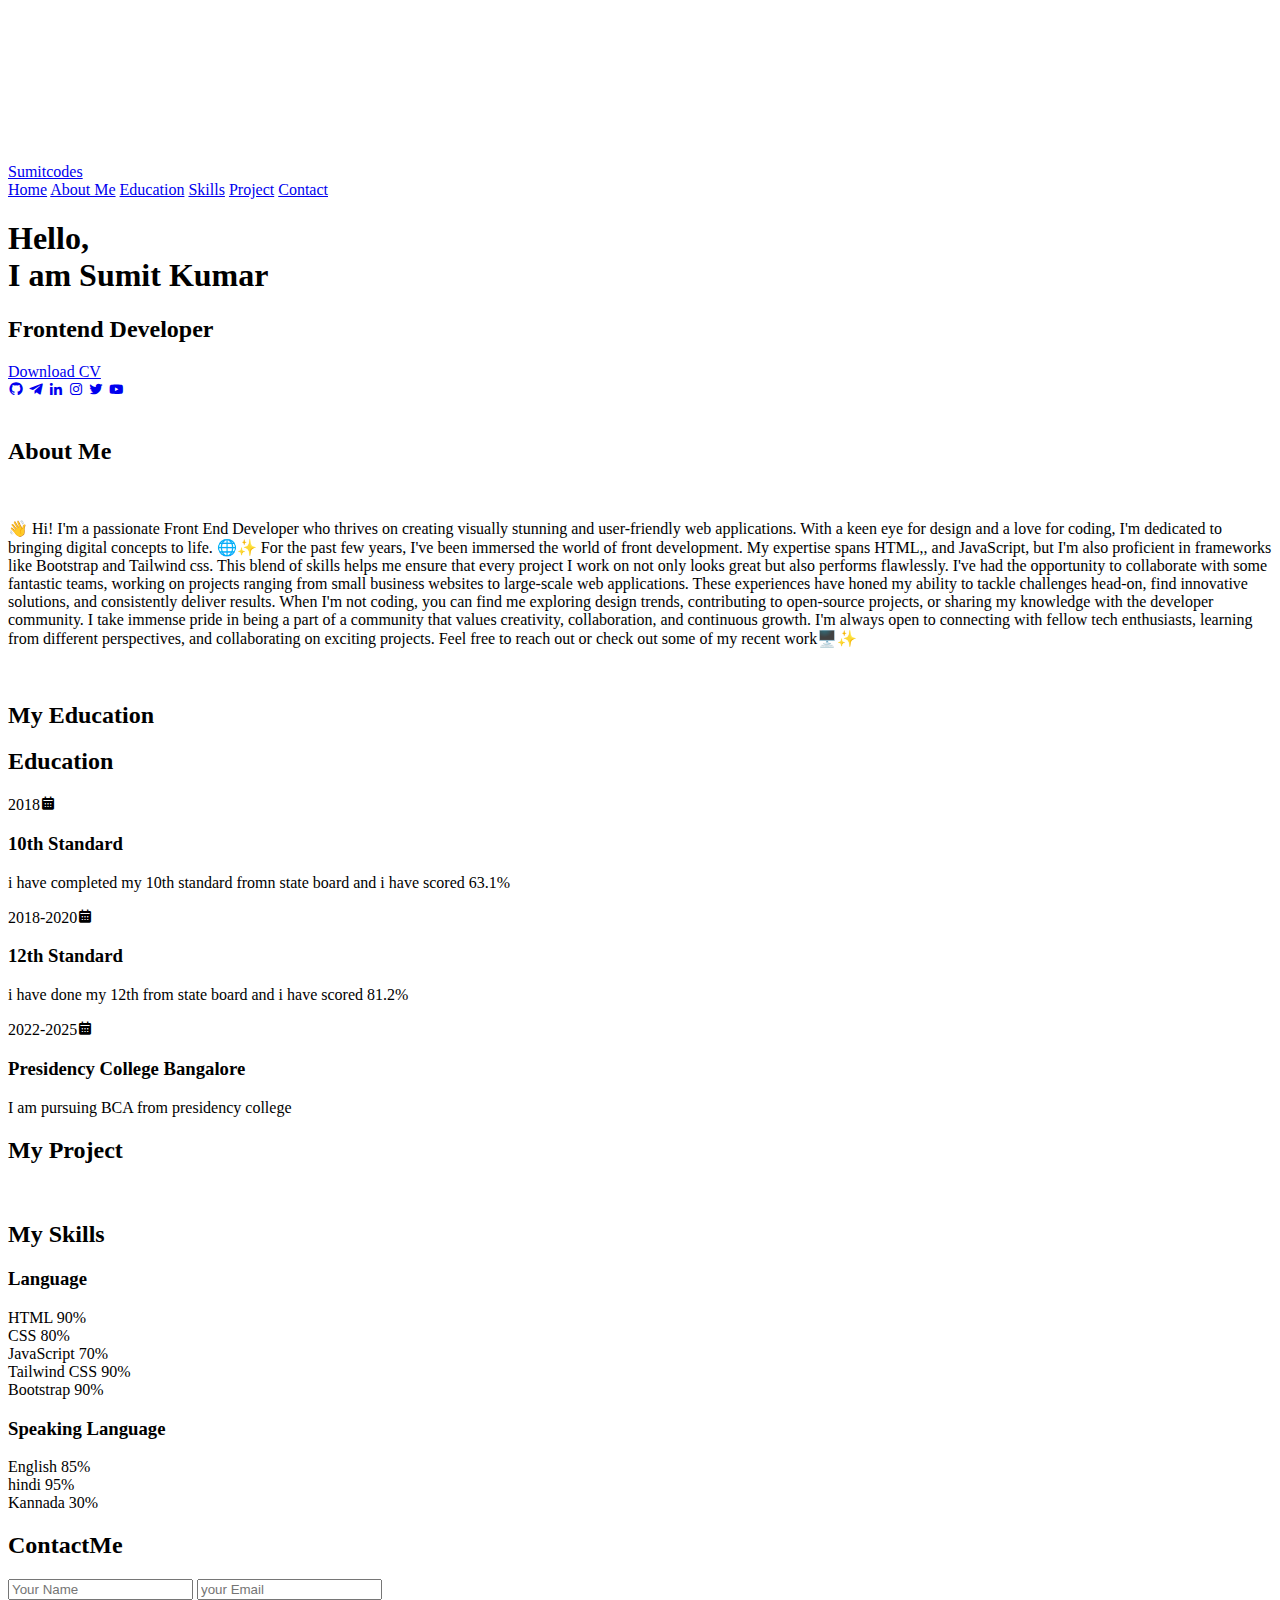
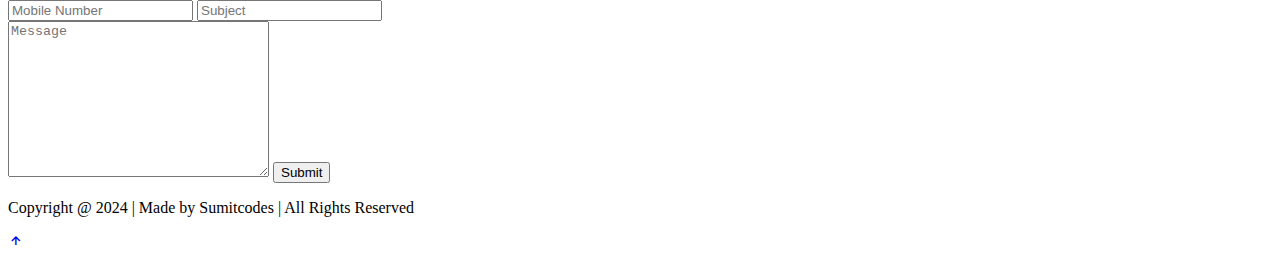
==== index.html @ 01bacb89 "html" ====
<!DOCTYPE html>
<html lang="en">

<head>
    <meta charset="UTF-8">
    <meta name="viewport" content="width=device-width, initial-scale=1.0">
    <title>Sumitcodes</title>
    <link rel="stylesheet" href="style.css">
    <link href='https://unpkg.com/boxicons@2.1.4/css/boxicons.min.css' rel='stylesheet'>
</head>

<body>
    <!-- *************************Navbar************************* -->
    <video autoplay muted loop id="myVideo">
        <source src="bgvdo.mp4" type="video/mp4">
      </video>
    <header class="header">
        <a href="#" class="logo">Sumitcodes</a>
        <i class='bx bx-menu' id="menu" style='color:#ffffff'></i>
        <nav class="navbar">
            <a href="#home" style="--vlr:1" class="active">Home</a>
            <a href="#about" style="--vlr:2">About Me</a>
            <a href="#education" style="--vlr:3">Education</a>
            <a href="#skills" style="--vlr:4">Skills</a>
            <a href="#project" style="--vlr:4">Project</a>
            <a href="#contact" style="--vlr:5">Contact</a>
        </nav>
        
    </header>
    <!-- *************************Home Section************************* -->
    <section class="home"  id="home">
        <div class="text-content">
            <h1>Hello,<br> I am Sumit Kumar</h1>
            <div class="text-animation">
                <h2>Frontend Developer</h2>
            </div>
            <p></p>
            <div class="btn-section">
                <a href="first resume.pdf" class="btn btn-3">Download CV</a>
            </div>
            <div class="social-media">
                <a href="https://github.com/sumit-kumarr/"><i class='bx bxl-github' style="--vlr:7"></i></a>
                <a href="https://t.me/sumitsing7633"><i class='bx bxl-telegram' style="--vlr:7"></i></a>
                <a href="https://www.linkedin.com/in/sumit-kumar-singh-a464b721a?utm_source=share&utm_campaign=share_via&utm_content=profile&utm_medium=android_app/"><i class='bx bxl-linkedin' style="--vlr:7"></i></a>
                <a href="https://www.instagram.com/sumitt_rajputtt"><i class='bx bxl-instagram' style="--vlr:7"></i></a>                
                <a href="https://x.com/sumitsing7633"><i class='bx bxl-twitter' style="--vlr:7"></i></a>
                <a href="https://youtube.com/@sumitcodes"><i class='bx bxl-youtube' style="--vlr:7"></i></a>                
            </div>
        </div>
        <img src="sumit.png" alt="" class="sumitimg">
    </section>
    <!-- *************************About Section************************* -->
    <section class="about" id="about">
        <h2 class="title">About <span>Me</span></h2>
        <img src="sumit2.jpg" alt="" class="aboutImg">
        <div class="text-content2">
            <p>👋 Hi! I'm a passionate Front End Developer who thrives on creating visually stunning and user-friendly web applications. With a keen eye for design and a love for coding, I'm dedicated to bringing digital concepts to life. 🌐✨

                For the past few years, I've been immersed the world of front development. My expertise spans HTML,, and JavaScript, but I'm also proficient in frameworks like Bootstrap and Tailwind css. This blend of skills helps me ensure that every project I work on not only looks great but also performs flawlessly.
                
                I've had the opportunity to collaborate with some fantastic teams, working on projects ranging from small business websites to large-scale web applications. These experiences have honed my ability to tackle challenges head-on, find innovative solutions, and consistently deliver results.
                
                When I'm not coding, you can find me exploring design trends, contributing to open-source projects, or sharing my knowledge with the developer community. I take immense pride in being a part of a community that values creativity, collaboration, and continuous growth.
                
                I'm always open to connecting with fellow tech enthusiasts, learning from different perspectives, and collaborating on exciting projects. Feel free to reach out or check out some of my recent work🖥️✨</p><br>
        </div>
    </section>
    <!-- *************************Education Section************************* -->
    <section class="education" id="education">
        <h2 class="title">My <span>Education</span></h2>
        <div class="row">
            <div class="column">
                <h2>Education</h2>
                <div class="box">
                    <div class="education-content">
                        <div class="content">
                            <div class="year">2018<i class='bx bxs-calendar'></i></div>
                            <h3>10th Standard</h3>
                            <p>i have completed my 10th standard fromn state board and i have scored 63.1%</p>
                        </div>
                    </div>
                    <div class="education-content">
                        <div class="content">
                            <div class="year">2018-2020<i class='bx bxs-calendar'></i></div>
                            <h3>12th Standard</h3>
                            <p>i have done my 12th from state board and i have scored 81.2%</p>
                        </div>
                    </div>
                    <div class="education-content">
                        <div class="content">
                            <div class="year">2022-2025<i class='bx bxs-calendar'></i></div>
                            <h3>Presidency College Bangalore</h3>
                            <p>I am pursuing BCA from presidency college</p>
                        </div>
                    </div>
                </div>
            </div>
                    
                    </div>
                </div>
            </div>
        </div>
    </section>
    <section class="project" id="project">
        <h2 class="title">My  Project</span></h2>
        <img src="project1.jpeg" alt="" class="projectimg">
        <img src="project2.jpeg" alt="" class="projectimg2">

    </section>
    <!-- *************************Skills Section************************* -->
    <section class="skills" id="skills">
        <h2 class="title">My <span>Skills</span></h2>
        <div class="wrapper">
            <div class="skill-content">
                <h3 class="skill-title">Language</h3>
                <div class="skill-box skill-box1">
                    <div class="single-skill">
                        <span class="topic">HTML</span>
                        <span class="topic">90%</span>
                    </div>
                    <div class="bar-side">
                        <div class="bar bar-1"></div>
                    </div>
                    <div class="single-skill">
                        <span class="topic">CSS</span>
                        <span class="topic">80%</span>
                    </div>
                    <div class="bar-side">
                        <div class="bar bar-2"></div>
                    </div>
                    <div class="single-skill">
                        <span class="topic">JavaScript</span>
                        <span class="topic">70%</span>
                    </div>
                    <div class="bar-side">
                        <div class="bar bar-3"></div>
                    </div>
                    <div class="single-skill">
                        <span class="topic">Tailwind CSS</span>
                        <span class="topic">90%</span>
                    </div>
                    <div class="bar-side">
                        <div class="bar bar-3"></div>
                    </div>
                    <div class="single-skill">
                        <span class="topic">Bootstrap</span>
                        <span class="topic">90%</span>
                    </div>
                    <div class="bar-side">
                        <div class="bar bar-3"></div>
                </div>
            </div>
            <div class="skill-content">
                <h3 class="skill-title"> Speaking Language</h3>
                <div class="skill-box skill-box2">
                    <div class="single-skill">
                        <span class="topic">English</span>
                        <span class="topic">85%</span>
                    </div>
                    <div class="bar-side">
                        <div class="bar bar-1"></div>
                    </div>
                    <div class="single-skill">
                        <span class="topic">hindi</span>
                        <span class="topic">95%</span>
                    </div>
                    <div class="bar-side">
                        <div class="bar bar-2"></div>
                    </div>
                    <div class="single-skill">
                        <span class="topic">Kannada</span>
                        <span class="topic">30%</span>
                    </div>
                    <div class="bar-side">
                        <div class="bar bar-3"></div>
                    </div>
                </div>
            </div>
        </div>
            </div>
        </section>
    </section>
    <!-- *************************Contact Section************************* -->
    <section class="contact" id="contact">
        <h2 class="title">Contact<span>Me</span></h2>
        <form action="https://api.web3forms.com/submit" method="POST">
            <input type="hidden" name="access_key" value="b86d5ff4-0d9a-4d95-aa9e-64e00ad769b8">
            <input type="checkbox" name="botcheck" id="" style="display: none;">
            <input type="hidden" name="redirect" value="">
            <input type="hidden" name="subject" value="Hey! Sumit New Submission From your website">
            <div class="input-box">
                <input type="text" name="name" required placeholder="Your Name">
                <input type="email" name="email" required placeholder="your Email">
            </div>
            <div class="input-box">
                <input type="text" name="number" required placeholder="Mobile Number">
                <input type="text" name="subject" required placeholder="Subject">
            </div>
            <textarea name="message" id="" cols="30" rows="10" placeholder="Message" required></textarea>
            <input type="submit" value="Submit" class="btn">
        </form>

    </section>
    <footer>
            <p>Copyright @ 2024 | Made by Sumitcodes | All Rights Reserved</p>

        </div>
       <a href="#"> <i class='bx bx-up-arrow-alt'></i></a>
    </footer>
    <script src="script.js"></script>
</body>
</html>
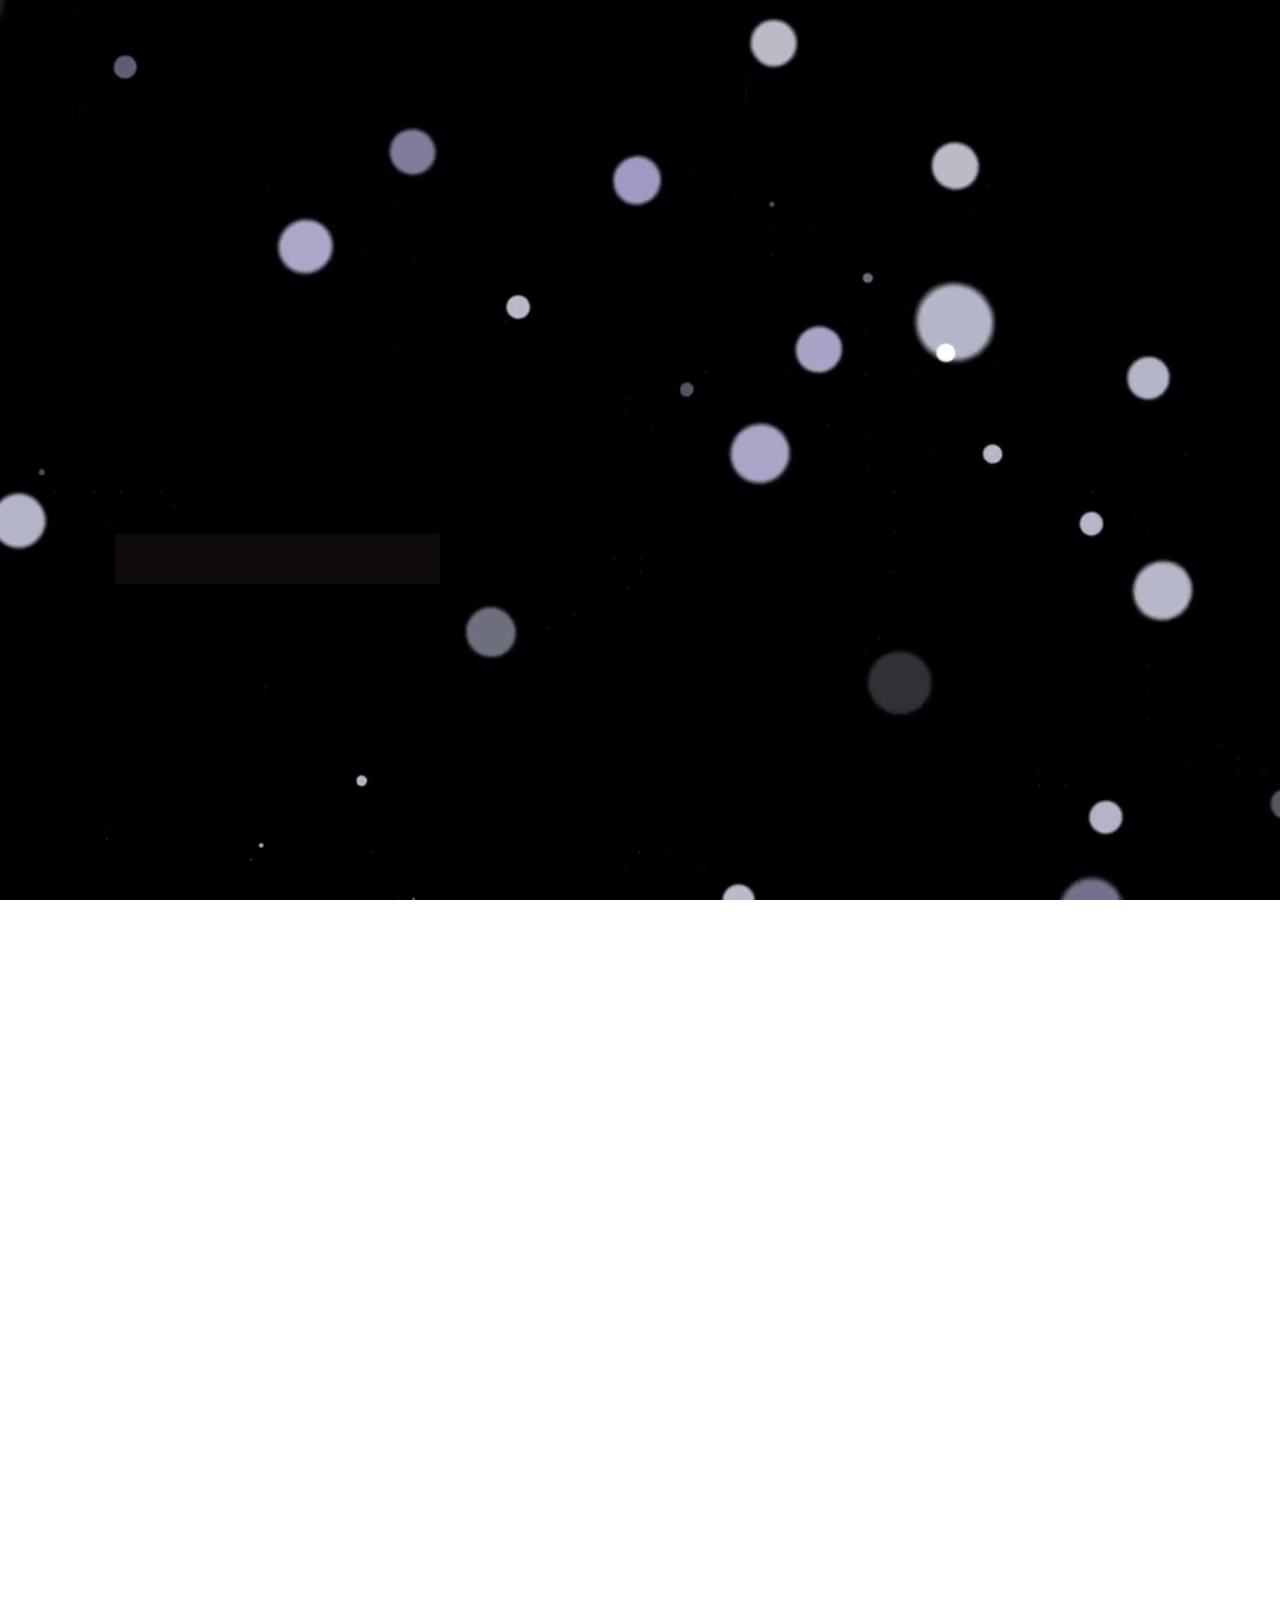
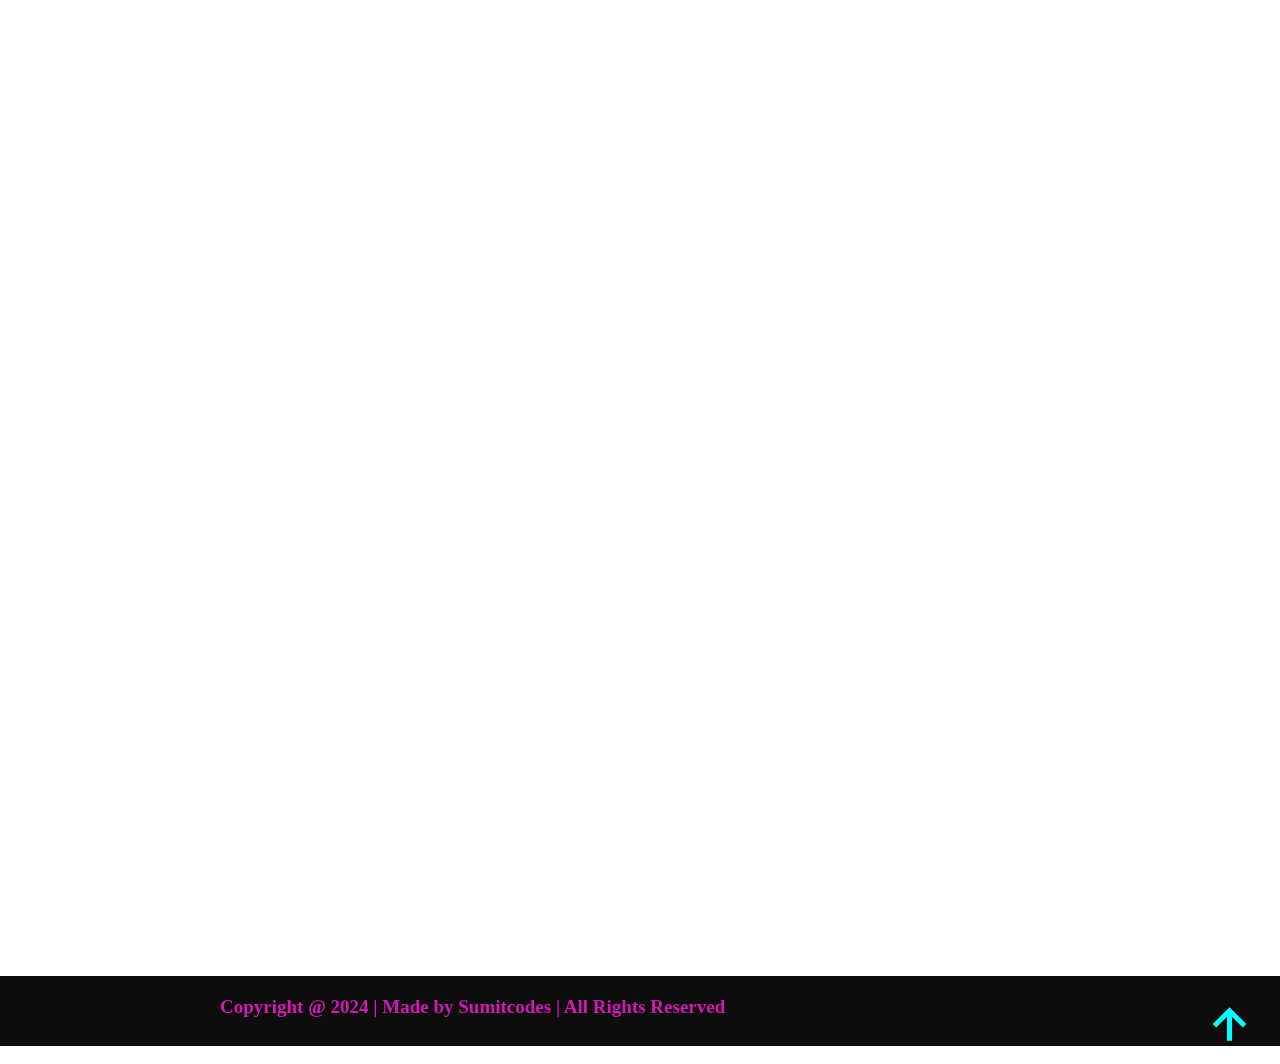
==== commit 75c7eacd: "Update index.html" ====
--- a/index.html
+++ b/index.html
@@ -186,7 +186,7 @@
         <form action="https://api.web3forms.com/submit" method="POST">
             <input type="hidden" name="access_key" value="b86d5ff4-0d9a-4d95-aa9e-64e00ad769b8">
             <input type="checkbox" name="botcheck" id="" style="display: none;">
-            <input type="hidden" name="redirect" value="">
+            <input type="hidden" name="redirect" value="thankyou.html">
             <input type="hidden" name="subject" value="Hey! Sumit New Submission From your website">
             <div class="input-box">
                 <input type="text" name="name" required placeholder="Your Name">
--- a/style.css
+++ b/style.css
@@ -0,0 +1,849 @@
+@import url('https://fonts.googleapis.com/css2?family=Poppins:ital,wght@0,300;0,400;0,500;1,500&display=swap');
+* {
+    margin: 0;
+    padding: 0;
+    scroll-behavior: smooth;
+    box-sizing: border-box;
+    font-family: "poppins";
+    outline: none;
+    border: none; 
+    color: #fff;
+}
+
+#myVideo {
+    position: fixed;
+    right: 0;
+    bottom: 0;
+    min-width: 100%;
+    min-height: 100%;
+  }
+
+html{
+    font-size: 62.5%;
+    overflow-x: hidden;
+}
+.header{
+    position: fixed;
+    left: 0;
+    top: 0;
+    padding: 2rem 10%;
+    width: 100%;
+    display: flex;
+    justify-content: space-between;
+    align-items: center;
+    z-index: 100;
+}
+.sticky{
+    border-bottom: 2px solid rgba(255,255,255,.1);
+    background: #0f0a0a;
+}
+.logo{
+    font-size: 2.9rem;
+    font-weight: 600;
+    text-decoration: none;
+    color: #fff;
+    transform: translateX(-100%);
+    opacity: 0;
+    animation: RightSlide 1s ease forwards;
+}
+@keyframes  RightSlide{
+    0%{
+        transform: translateX(-100%);
+        opacity: 0;
+    }
+    100%{
+        transform: translateX(0%);
+        opacity: 1;
+    }
+}
+
+#menu{
+    color: #fff;
+    font-size: 2.5rem;
+    display: none;
+}
+.navbar a{
+    display: inline-block;
+    font-size: 1.7rem;
+    text-decoration: none;
+    margin: 0 2.5rem;
+    font-weight: 500;
+    letter-spacing: .01;
+    transition: .5s ease;
+    transform: translateY(-100px);
+    opacity: 0;
+    animation: TopSlide 1s ease forwards;
+    animation-delay: calc(.2s * var(--vlr));
+}
+@keyframes  TopSlide{
+    0%{
+        transform: translateY(-100px);
+        opacity: 0;
+    }
+    100%{
+        transform: translateY(0px);
+        opacity: 1;
+    }
+}
+.navbar a:hover,.navbar a.active{
+    color: #ff00ee;
+}
+section{
+    padding: 10rem 9% 2rem;
+    min-height: 100vh;
+}
+.about,.education,.contact,.skills,.project{
+    overflow: hidden;
+}
+.home{
+    display: flex;
+    justify-content: space-between;
+    align-items: center;
+}
+.text-content{
+    max-width: 70rem;
+}
+.text-content h1{
+    font-size: 5rem;
+    color: #fff;
+    text-transform: capitalize;
+    letter-spacing: .05rem;
+    font-weight: 600;
+    transform: translateY(-100px);
+    opacity: 0;
+    animation: RightSlide 1s ease forwards;
+    animation-delay: 1s;
+}
+.text-animation{
+    position: relative;
+    width: 32.8rem;
+}
+.text-animation h2{
+    font-size: 3.2rem;
+    font-weight: 700;
+    color: transparent;
+    -webkit-text-stroke: .7px #ff00ee;
+    background: linear-gradient(#ff00ee,#ff00ee);
+    background-repeat: no-repeat;
+    -webkit-background-clip: text;
+    background-position: -33rem 0;
+    transform: translateY(-100px);
+    opacity: 0;
+    animation: textSlide 6s linear infinite,
+    TopSlide 1s ease forwards;
+    animation-delay: 2s,1.2s;
+}
+@keyframes textSlide{
+    0%,10%,100%{
+        background-position: -33rem 0;
+    }
+    65%,85%{
+        background-position: 0 0;
+    }
+}
+.text-animation::before{
+    content: "";
+    position: absolute;
+    left: 0;
+    top: 0;
+    height: 100%;
+    width: 0;
+    border-right: 2px solid #ff00ee;
+    transform: translateY(-100px);
+    opacity: 0;
+    animation: CursorSlide 6s linear infinite,
+    TopSlide 1s ease forwards;
+    animation-delay: 2s,1.2s;
+}
+@keyframes CursorSlide {
+    0%,10%,100%{
+        width: 0;
+    }
+    65%,78%,85%{
+        opacity: 1;
+        width: 100%;
+    }
+    75%,81%
+    {
+        opacity: 0;
+    }
+
+}
+.text-content p{
+    font-size: 1.4rem;
+    margin: 1rem 0;
+    transform: translateX(100px);
+    opacity: 0;
+    animation: leftSlide 1s ease forwards;
+    animation-delay: 1.4s;
+}
+@keyframes leftSlide{
+    0%{
+        transform: translateX(100px);
+        opacity: 0;
+    }
+    100%{
+        transform: translateX(0px);
+        opacity: 1;
+    }
+}
+.btn-section{
+    width: 32.5rem;
+    height: 5rem;
+    display: flex;
+    justify-content: space-between;
+    align-items: center;
+    margin: 2rem 0;
+    position: relative;
+    text-decoration: none;
+
+}
+.btn-section::before{
+    content: "";
+    position: absolute;
+    text-decoration: none;
+    left: 0;
+    top: 0;
+    background: #0f0a0a;
+    height: 100%;
+    width: 100%;
+    z-index: 2;
+    animation: Slide 1s ease forwards;
+    animation-delay: 1.6s;
+}
+.btn-section btn btn-3{
+    text-decoration: none;
+}
+@keyframes Slide{
+    0%{
+        width: 100%;
+    }
+    100%{
+        width: 0;
+    }
+}
+ .btn{
+    height: 100%;
+    width: 15rem;
+    color: #fff;
+    background: rgba(255,255,255,.1);
+    border: .2rem solid rgba(255,255,255,.3);
+    backdrop-filter: blur(5rem);
+    border-radius: .8rem;
+    font-size: 1.5rem;
+    cursor: pointer;
+    display: inline-flex;
+    justify-content: center;
+    align-items: center;
+    position: relative;
+    overflow: hidden;
+    z-index: 1;
+    text-decoration: none;
+}
+.btn::before{
+    content: "";
+    position: absolute;
+    left: 0;
+    top: -100%;
+    height: 300%;
+    width: 100%;
+    background: linear-gradient(
+        #0f0a0a,#ff00ee,#0f0a0a,#ff00ee
+    );
+    z-index: -1;
+    transition: .5s ease;
+}
+.btn:hover::before{
+    top: 0;
+}
+.social-media a{
+    margin: 2rem 0;
+}
+.social-media a{
+    display: inline-block;
+    font-size: 2.5rem;
+    background: rgba(255,255,255,.1);
+    border: .2rem solid rgba(255,255,255,.3);
+    padding: .8rem;
+    margin: 0 .5rem;
+    border-radius: 50%;
+    color: #fff;
+    cursor: pointer;
+    position: relative;
+    overflow: hidden;
+    animation: Bottom 1s ease forwards;
+    animation-delay: calc(.2s * var(--vlr));
+    transform: translateY(100px);
+    opacity: 0;
+
+}
+@keyframes Bottom{
+    0%{
+        transform: translateY(100px);
+    opacity: 0;
+    }
+    100%{
+        transform: translateY(0px);
+    opacity: 1;
+    }
+}
+.social-media a::after{
+    content: "";
+    position: absolute;
+    left: 0;
+    top: -100%;
+    height: 300%;
+    width: 100%;
+    background: linear-gradient(
+        #0f0a0a,#ff00ee,#0f0a0a,#ff00ee
+    );
+    z-index: -1;
+    transition: .5s ease;
+}
+
+a:hover::after{
+    top: 0;
+}
+.home img{
+    width: 29vw;
+    background: rgba(255,255,255,.1);
+    border: .2rem solid rgba(255,255,255,.3);
+    border-radius: 50%;
+    filter: drop-shadow(0 0 8rem #ff00ee);
+    animation: Scale 1s ease forwards;
+    scale: 0;
+    animation-delay: 2s;
+}
+.home:hover img{
+    box-shadow: 5px 5px 4px rgb(219, 192, 192);
+}
+@keyframes Scale{
+    0%{
+        scale: 0;
+    }
+    100%{
+        scale: 1;
+    }
+}
+/* about section */
+.about{
+    display: flex;
+    justify-content: center;
+    align-items: center;
+    flex-direction: column;
+    padding-bottom: 6rem;
+    gap: 2rem;
+}
+.title{
+    font-size: 5rem;
+    margin-bottom: 3rem;
+    font-weight: 600;
+    text-align: center;
+    transform: translateY(-100px);
+    opacity: 0;
+}
+section.start-animation .title{
+    animation: top 1s ease forwards;
+}
+@keyframes top{
+    0%{
+        transform: translateY(-100px);
+        opacity: 0;
+    }
+    100%{
+        transform: translateY(0px);
+        opacity: 1;
+    }
+}
+.title span{
+    color: #ff00ee;
+}
+.about img{
+    height: 25rem;
+    width: 25rem;
+    background: rgba(255,255,255,.1);
+    border: .2rem solid rgba(255,255,255,.3);
+    border-radius: 50%;
+    filter: drop-shadow(0 0 8rem #ff00ee);
+    scale: 0;
+}
+section.start-animation .aboutImg{
+    animation: scaleout 1s ease forwards;
+}
+@keyframes scaleout{
+    0%{
+       scale: 0;
+    }
+    100%{
+     scale: 1;
+    }
+}
+.text-content2{
+    text-align: center;
+}
+.text-content2 h2{
+    font-size: 2.6rem;
+    transform: translatex(-100px);
+    opacity: 0;
+}
+section.start-animation .text-content2 h2{
+    animation: Right 1s ease forwards;
+}
+@keyframes Right{
+    0%{
+        transform: translatex(-100px);
+        opacity: 0;
+    }
+    100%{
+        transform: translatex(0px);
+        opacity: 1;
+    }
+}
+.text-content2 p{
+    font-size: 1.5rem;
+    margin: 2rem 0 3rem;
+    transform: translatex(100px);
+    opacity: 0;
+}
+section.start-animation .text-content2 p{
+    animation: Left 1s ease forwards;
+}
+@keyframes Left{
+    0%{
+        transform: translatex(100px);
+        opacity: 0;
+    }
+    100%{
+        transform: translatex(0px);
+        opacity: 1;
+    }
+}
+.text-content2 .btn{
+    padding: .9rem .5rem;
+    transform: translateY(100px);
+    opacity: 0;
+}
+
+section.start-animation .text-content2 .btn{
+    animation: Bottoms 1s ease forwards;
+}
+@keyframes Bottoms{
+    0%{
+        transform: translateY(100px);
+        opacity: 0;
+    }
+    100%{
+        transform: translatey(0px);
+        opacity: 1;
+    }
+}
+/* education section */
+.row{
+    display: flex;
+    column-gap: 4rem;
+    flex-wrap: wrap;
+}
+.column{
+    flex: 1 1 30rem;
+}
+.column:nth-child(1){
+    opacity: 0;
+    transform: translateX(-100px);
+}
+section.start-animation .column:nth-child(1){
+    animation: Right 1s ease forwards;
+    animation-delay: 1.2s;
+}
+
+.column:nth-child(2){
+    opacity: 0;
+    transform: translateX(100px);
+}
+section.start-animation .column:nth-child(2){
+    animation: Left 1s ease forwards;
+    animation-delay: 1.2s;
+}
+.column h2{
+    font-size: 2.5rem ;
+    margin: 2rem 0 1rem 1.96rem;
+    transform: translateY(-100px);
+    opacity: 0;
+}
+section.start-animation .column h2{
+    animation: top 1s ease forwards;
+    animation-delay: 1.2s;
+}
+
+.box{
+    border-left: .2rem solid #ff00ee;
+}
+.education-content {
+    padding-left: 1.9rem;
+}
+.education-content .content{
+    padding: 1.5rem;
+    border: .2rem solid #ff00ee;
+    background: rgba(255,255,255,.1);
+    border-radius: .5rem;
+    margin-bottom: 2rem;
+    position: relative;
+}
+.content::before{
+    content: "";
+    position: absolute;
+    left: -2.8rem;
+    top: -1.5rem;
+    height: 1.4rem;
+    width: 1.4rem;
+    border-radius: 50%;
+    background: #ff00ee;
+}
+.content .year{
+    font-size: 1.5rem;
+    color: #ff00ee;
+}
+.content .year i{
+    color: #ff00ee;
+    font-size: 1.5rem;
+    margin-left: .5rem;
+}
+.content h3{
+    font-size: 1.7rem;
+    letter-spacing: .05rem;
+    margin: .5rem 0;
+}
+.content p{
+    font-size: 1.5rem;
+}
+/* skill-content */
+.wrapper{
+    width: 100%;
+    display: flex;
+    justify-content: space-between;
+    align-items: center;
+    gap: 5rem;
+    flex-wrap: wrap;
+}
+.skill-title{
+    font-size: 2.4rem;
+    font-weight: 600;
+    margin-bottom: 1.5rem;
+    opacity: 0;
+    transform: translateY(-100px);
+}
+section.start-animation .skill-title{
+    animation: top 1s ease forwards;
+    animation-delay: 1.2s;
+}
+.skill-content{
+    width: 100%;
+    flex:  1 1 30rem;
+}
+.skill-box{
+    height: 100%;
+    width: 100%;
+    padding: 8rem 4rem;
+    background: rgba(255,255,255,.1);
+    border-radius: 1rem;
+}
+.skill-box1{
+    opacity: 0;
+    transform: translateX(-100px);
+}
+section.start-animation .skill-box1{
+    animation:  Right 1s ease forwards;
+    animation-delay: 1.2s;
+}
+.skill-box2{
+    opacity: 0;
+    transform: translateX(100px);
+}
+section.start-animation .skill-box2{
+    animation:Left 1s ease forwards;
+    animation-delay: 1.4s;
+}
+.single-skill{
+    display: flex;
+    justify-content: space-between;
+    margin: 2rem 0;
+}
+.single-skill span{
+    font-size: 1.6rem;
+}
+
+.bar-side{
+    background: #111;
+    height: 1rem;
+    border-radius: 50rem;
+    position: relative;
+    overflow: hidden;
+}
+.bar{
+    position: absolute;
+    height: 100%;
+    background: #ff00ee;
+}
+.bar-1{
+    width: 90%;
+}
+.bar-2{
+    width: 80%;
+}
+.bar-3{
+    width: 70%;
+}
+/* contact section */
+section form{
+    max-width: 70rem;
+    text-align: center;
+    margin: 1rem auto;
+    margin-bottom: 3rem;
+}
+.input-box{
+    display: flex;
+    justify-content: space-between;
+    flex-wrap: wrap;
+}
+input:nth-child(1){
+    opacity: 0;
+    transform: translateX(-100px);
+}
+section.start-animation input:nth-child(1){
+    animation:Right 1s ease forwards;
+    animation-delay: 1.2s;
+}
+input:nth-child(2){
+    opacity: 0;
+    transform: translateX(100px);
+}
+section.start-animation input:nth-child(2){
+    animation:Left 1s ease forwards;
+    animation-delay: 1.2s;
+}
+ input,textarea{
+    width: 100%;
+    padding: 1.5rem;
+    background:rgba(255,255,255,.1);
+    border: .2rem solid rgba(255,255,255,.3);
+    outline: none;
+    backdrop-filter: blur(10px);
+    filter: drop-shadow(0 0 100px #ff00ee);
+    border-radius: .8rem;
+    gap: 2.5rem;
+    margin: .7rem 0;
+    transition: .3s ease;
+    opacity: 0;
+    transform: translateY(100px);
+}
+section.start-animation textarea{
+    animation:Bottom 1s ease forwards;
+    animation-delay: 1.2s;
+}
+input::placeholder{
+    font-size: 1.5rem;
+    letter-spacing: .02rem;
+}
+.input-box input{
+    width: 49%;
+}
+input:focus,
+input:valid{
+    border: .2rem solid #ff00ee;
+}
+textarea:focus,
+textarea:valid{
+    border: .2rem solid #ff00ee;
+}
+textarea{
+    resize: none;
+}
+.contact .btn{
+    margin-top: 2rem;
+    cursor: pointer;
+    filter: none;
+    border: .2rem solid rgba(255,255,255,.3);
+}
+section.start-animation .btn{
+    animation:Bottom 1s ease forwards;
+    animation-delay: 1.4s;
+}
+.contact .btn:hover{
+    background: #ff00ee;
+    box-shadow: 0 0 .3rem #ff00ee,
+    0 0 .7rem #ff00ee;
+}
+/* footer */
+footer {
+    background-color: #0f0c0c;
+    color: #fff;
+    padding: 20px;
+    margin-top: 30px;
+    position: relative;
+    bottom: 0;
+    width: 100%;
+    height: 70px;
+    justify-content: space-between;
+    display: flex;
+    text-align: center;
+  }
+footer p{
+    color: #cf1ab7;
+    font-size: 19px;
+    font-family: cursive;
+    margin-left: 200px;
+    font-weight: bold;
+}
+footer i{
+    font-size: 60px;
+    color: aqua;
+    margin-bottom: 8px;
+
+
+}
+
+/* RESPONSIVE */
+@media(max-width:1200px){
+    html{
+        font-size: 55;
+    }
+}
+@media(max-width:991px){
+    .header{
+        padding: 2rem 9%;
+    }
+    section{
+        padding: 10rem 3% 2rem;
+    }
+    .contact{
+        min-height: auto;
+    }
+    footer{
+        padding: 2rem 3%;
+    }
+}
+@media(max-width:768px){
+    #menu{
+        display: block;
+    }
+    .navbar{
+        position: absolute;
+        left: 0;
+        top: 100%;
+        width: 100%;
+        padding: 1rem 3%;
+        background: #0f0a0a;
+        border-top: 1px solid rgba(255,255,255,.1);
+        border-bottom: .2rem solid rgba(255,255,255,.1);
+        display: none;
+    }
+    .navbar.active{
+        display: block;
+    }
+    .navbar a{
+        display: block;
+        margin: 3rem 0;
+        font-size: 2rem;
+    }
+    .home{
+        flex-direction: column-reverse;
+    }
+    .home .text-content{
+        display: flex;
+        justify-content: center;
+        align-items: center;
+        flex-direction: column;
+    }
+    .home .text-content h1{
+        font-size: 4rem;
+    }
+    .home img{
+        width: 40vw;
+    }
+    .about{
+        flex-direction: column;
+    }
+    .about img{
+        width: 20rem;
+        height: 20rem;
+    }
+}
+@media(max-width:450px){
+    html{
+        font-size: 50%;
+    }
+    .input-box input{
+        width: 100%;
+    }
+}
+.project{
+    display: flex;
+    flex-direction: row;
+    padding-bottom: 6rem;
+    gap: 2rem;
+    flex-wrap: wrap;
+}
+.title{
+    font-size: 5rem;
+    margin-bottom: 3rem;
+    font-weight: 600;
+    text-align: center;
+    transform: translateY(-100px);
+    opacity: 0;
+}
+section.start-animation .title{
+    animation: top 1s ease forwards;
+}
+@keyframes top{
+    0%{
+        transform: translateY(-100px);
+        opacity: 0;
+    }
+    100%{
+        transform: translateY(0px);
+        opacity: 1;
+    }
+}
+.title span{
+    color: #ff00ee;
+}
+.project img{
+    height: 25rem;
+    width: 25rem;
+    background: rgba(255,255,255,.1);
+    border: .2rem solid rgba(255,255,255,.3);
+    filter: drop-shadow(0 0 8rem #ff00ee);
+    scale: 0;
+    border-radius: 20px;
+}
+section.start-animation .projectimg{
+    animation: scaleout 1s ease forwards;
+}
+@keyframes scaleout{
+    0%{
+       scale: 0;
+    }
+    100%{
+     scale: 1;
+    }
+}
+.project img{
+    height: 25rem;
+    width: 25rem;
+    background: rgba(255,255,255,.1);
+    border: .2rem solid rgba(255,255,255,.3);
+    filter: drop-shadow(0 0 8rem #ff00ee);
+    scale: 0;
+    border-radius: 20px;
+}
+section.start-animation .projectimg2{
+    animation: scaleout 1s ease forwards;
+}
+@keyframes scaleout{
+    0%{
+       scale: 0;
+    }
+    100%{
+     scale: 1;
+    }
+}
+
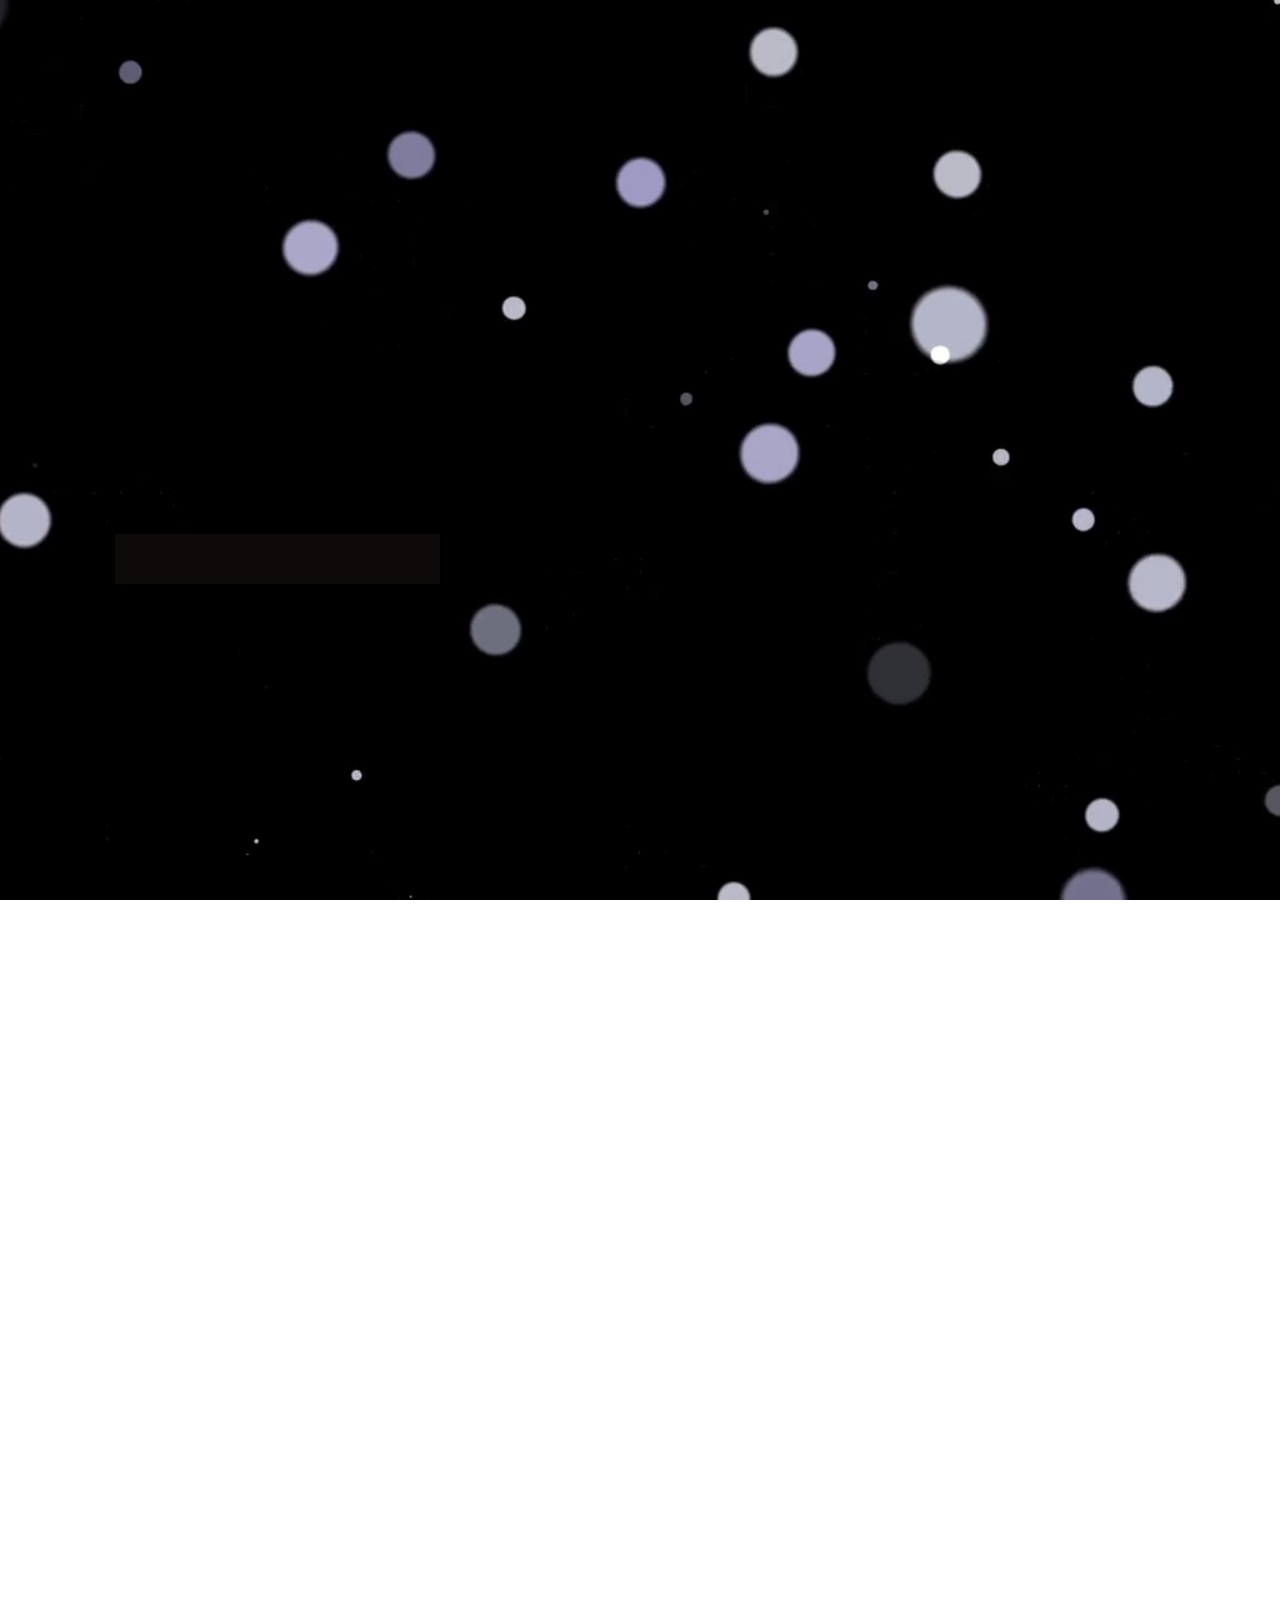
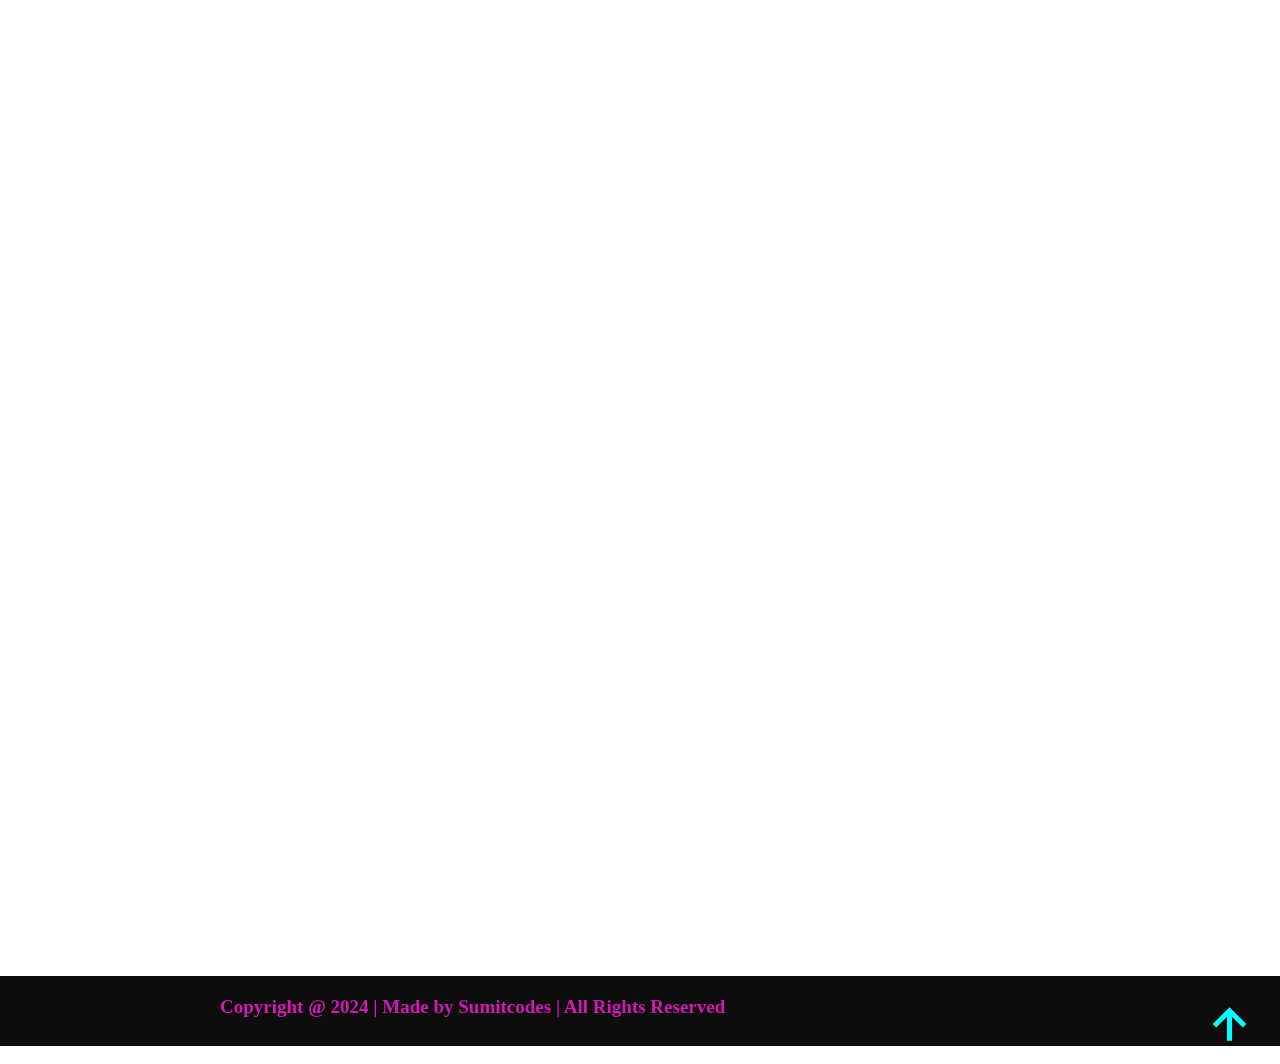
==== commit ebd9d2b9: "Update index.html" ====
--- a/index.html
+++ b/index.html
@@ -186,7 +186,7 @@
         <form action="https://api.web3forms.com/submit" method="POST">
             <input type="hidden" name="access_key" value="b86d5ff4-0d9a-4d95-aa9e-64e00ad769b8">
             <input type="checkbox" name="botcheck" id="" style="display: none;">
-            <input type="hidden" name="redirect" value="thankyou.html">
+            <input type="hidden" name="redirect" value="http://127.0.0.1:5501/thankyou.html">
             <input type="hidden" name="subject" value="Hey! Sumit New Submission From your website">
             <div class="input-box">
                 <input type="text" name="name" required placeholder="Your Name">
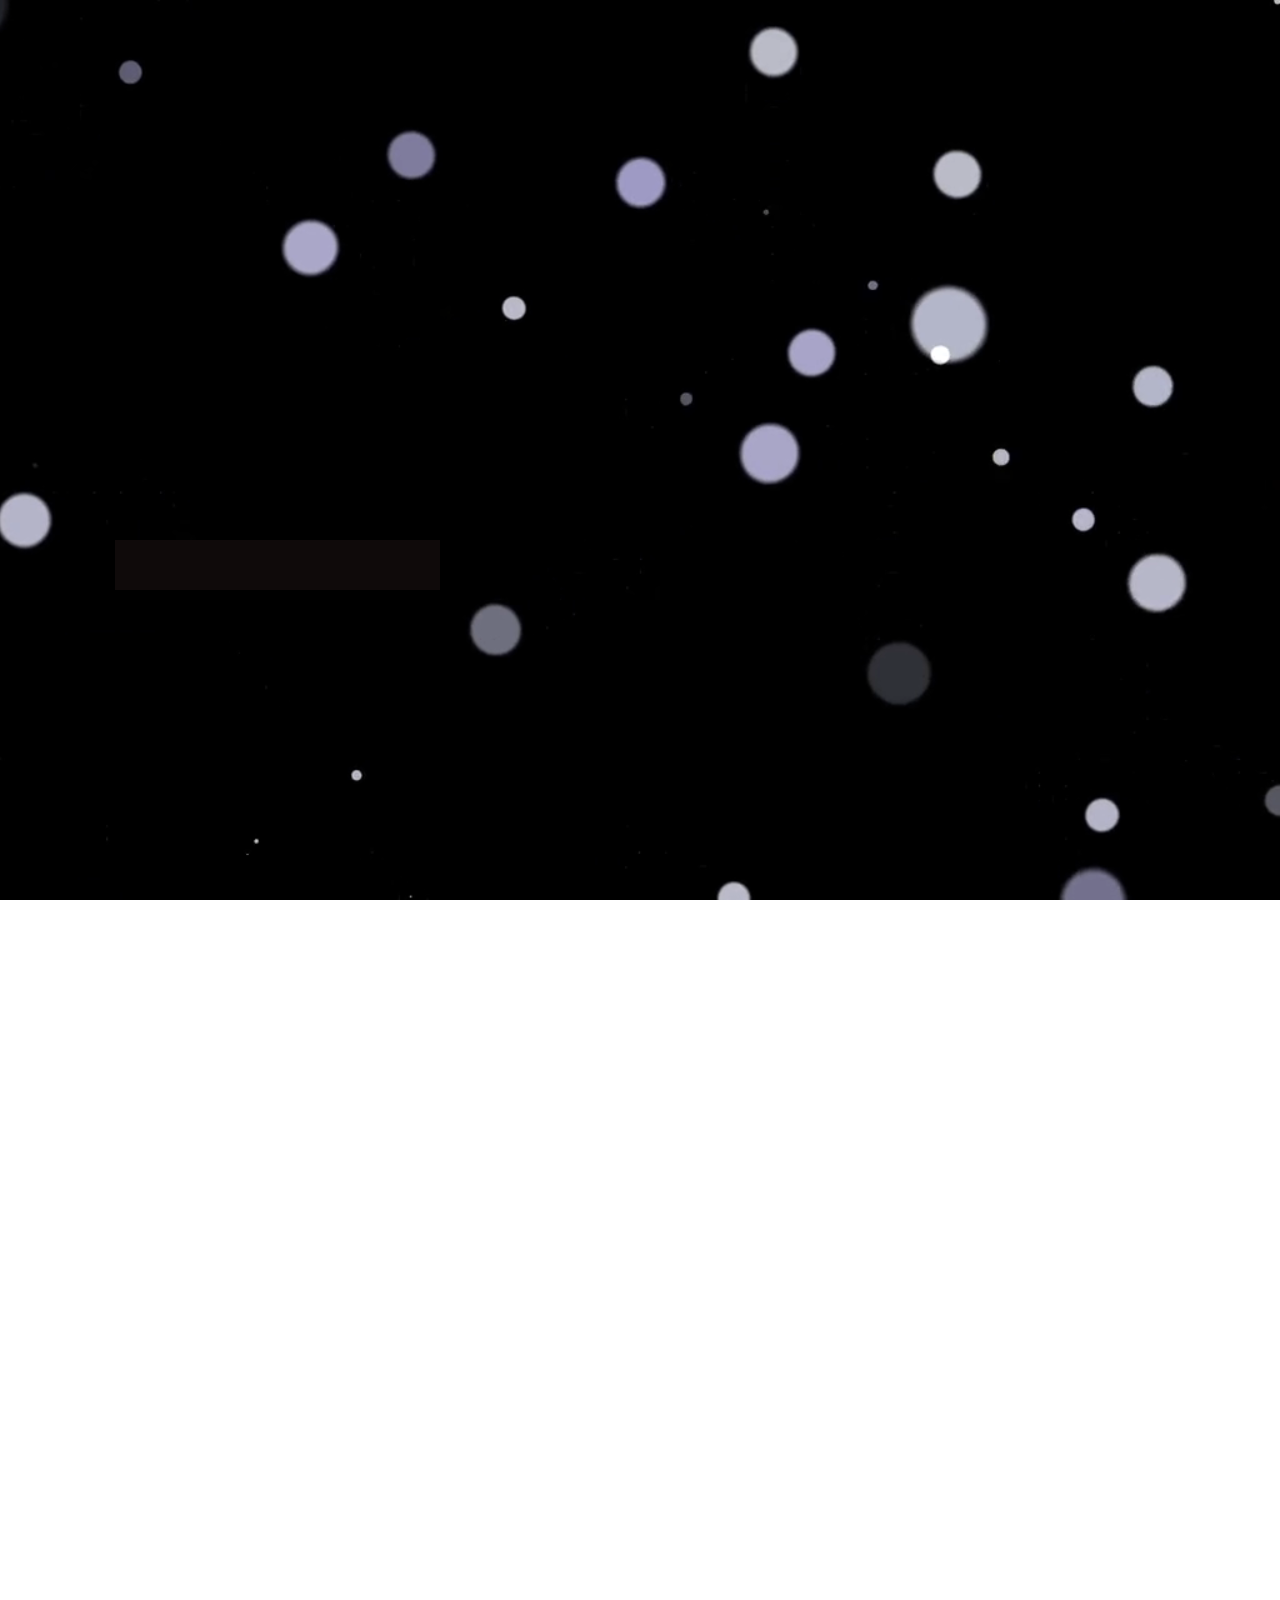
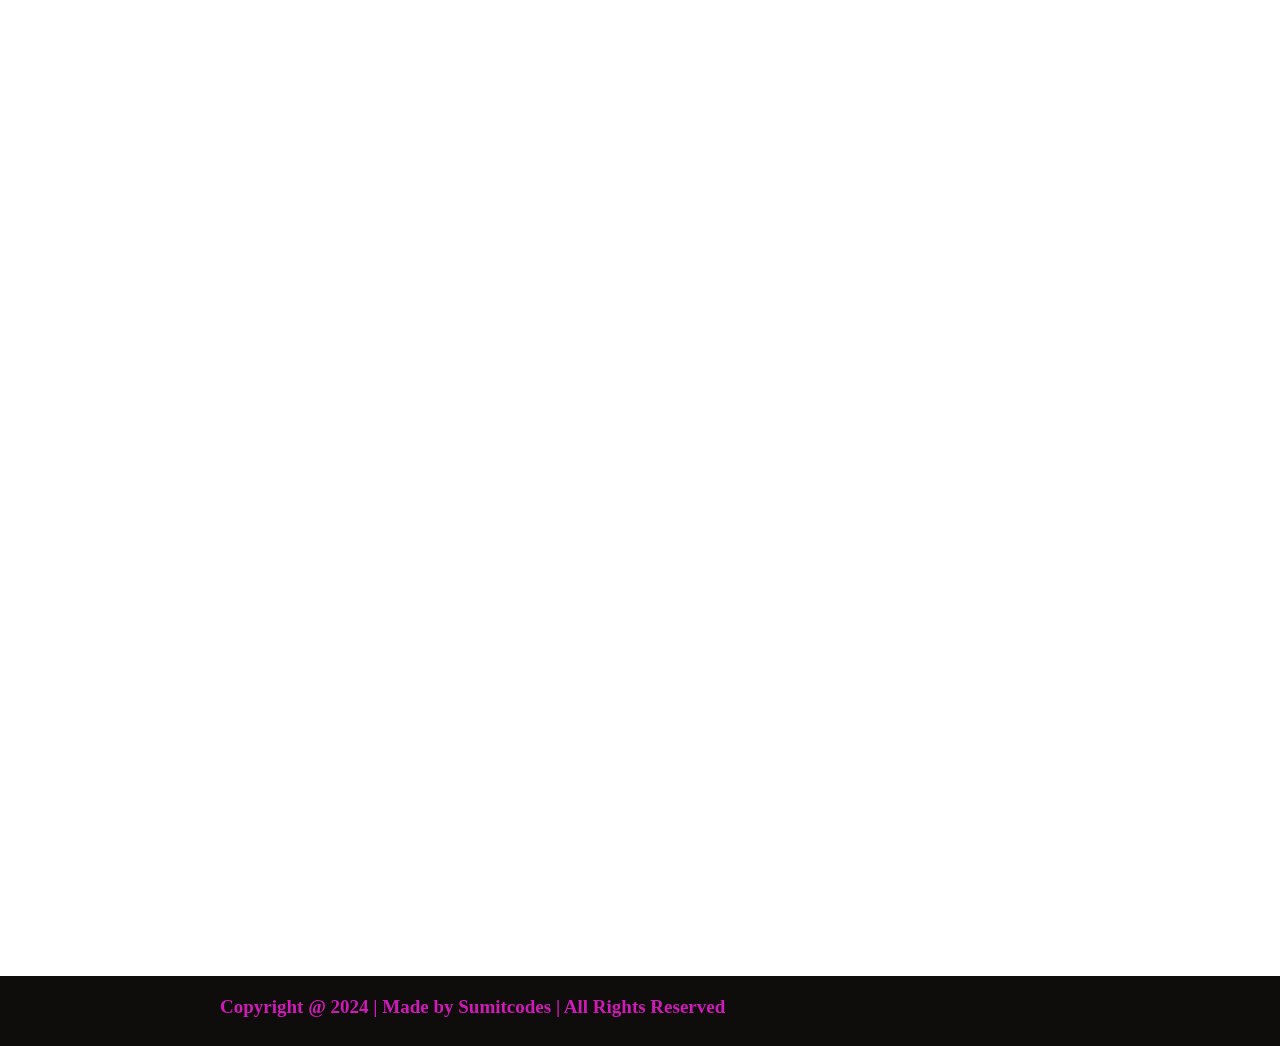
==== commit 888e43c9: "Update index.html" ====
--- a/index.html
+++ b/index.html
@@ -205,7 +205,6 @@
             <p>Copyright @ 2024 | Made by Sumitcodes | All Rights Reserved</p>
 
         </div>
-       <a href="#"> <i class='bx bx-up-arrow-alt'></i></a>
     </footer>
     <script src="script.js"></script>
 </body>
--- a/style.css
+++ b/style.css
@@ -305,7 +305,8 @@
     top: 0;
 }
 .home img{
-    width: 29vw;
+    width: 800px;
+    height:650px;
     background: rgba(255,255,255,.1);
     border: .2rem solid rgba(255,255,255,.3);
     border-radius: 50%;
@@ -683,8 +684,6 @@
     width: 100%;
     height: 70px;
     justify-content: space-between;
-    display: flex;
-    text-align: center;
   }
 footer p{
     color: #cf1ab7;
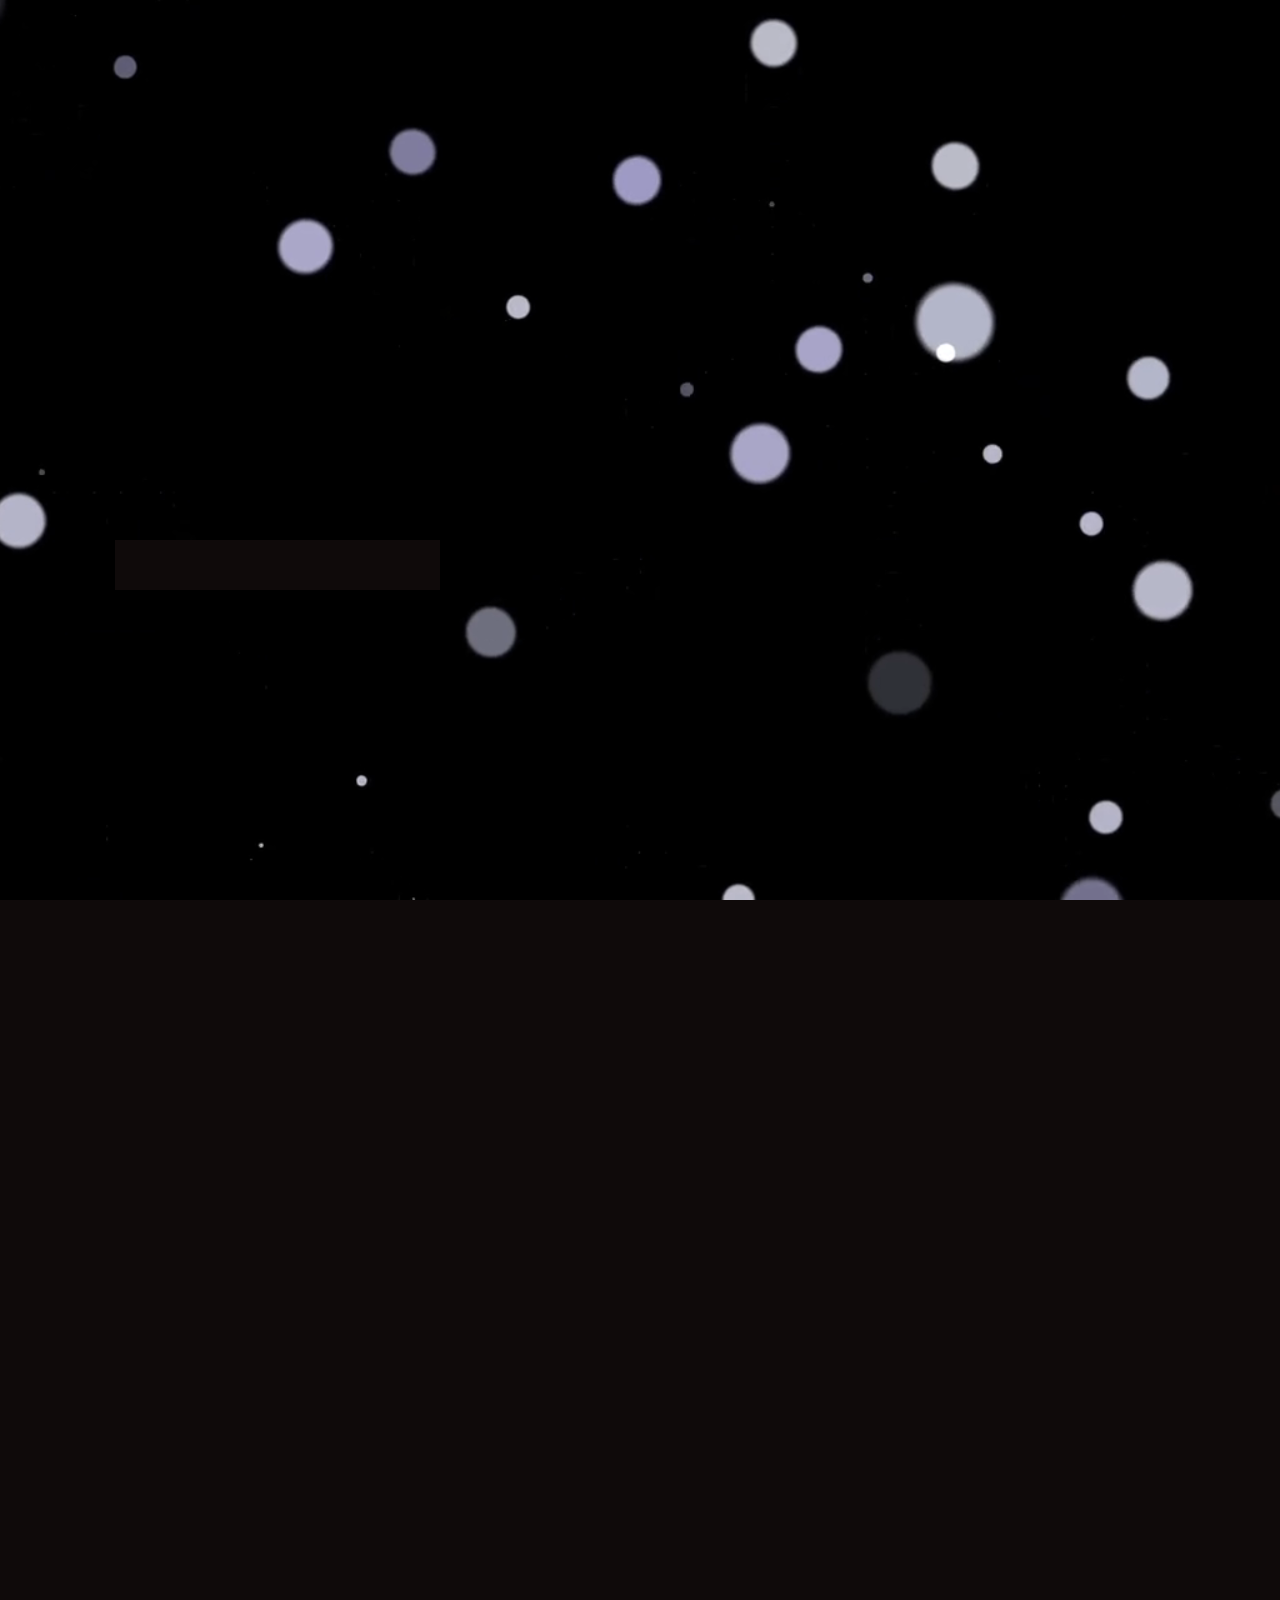
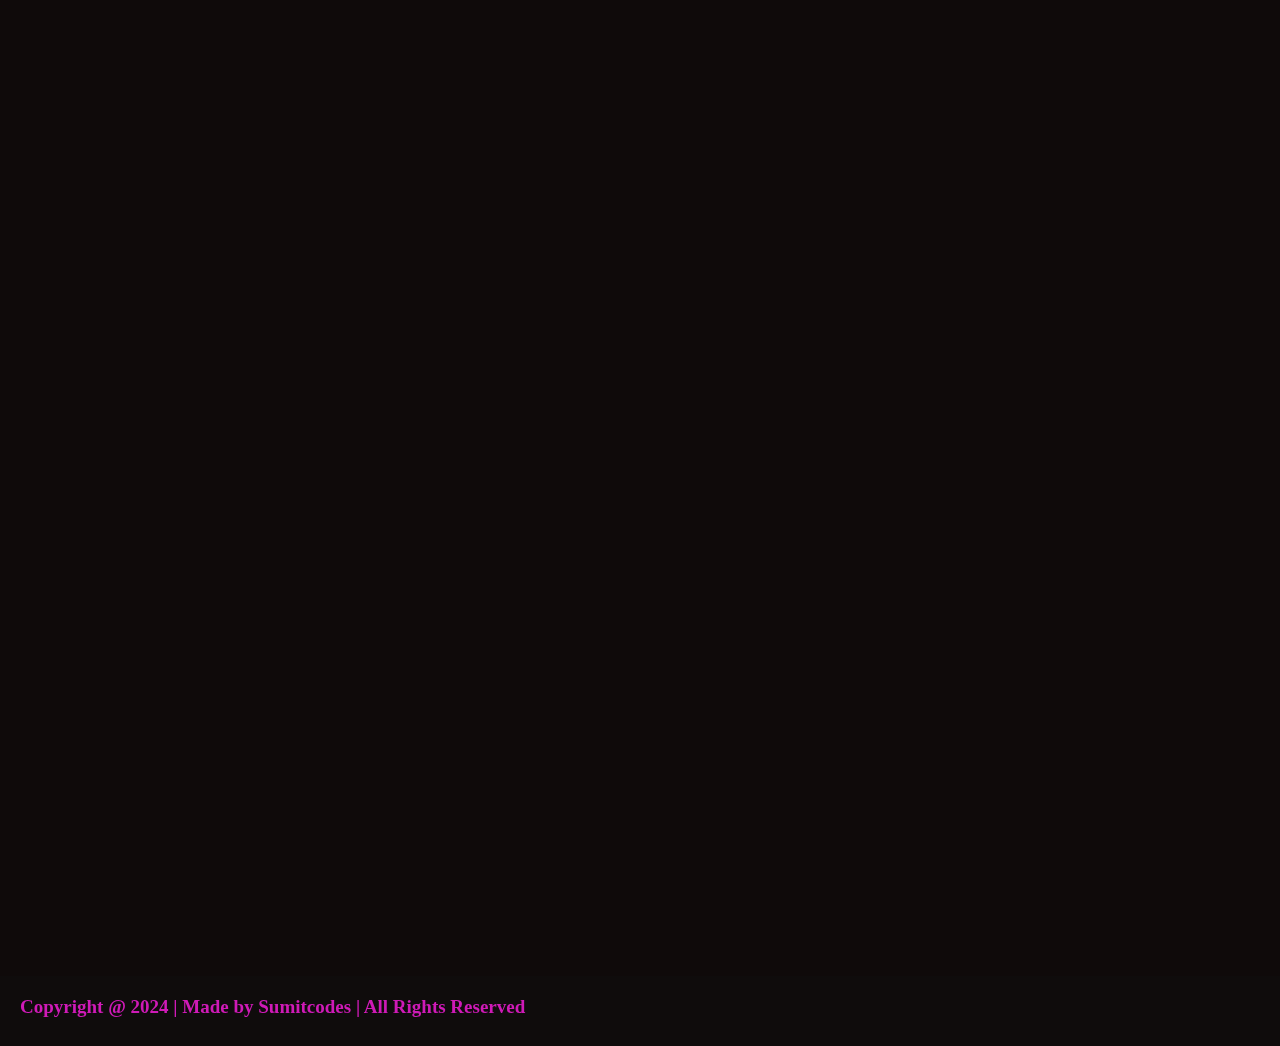
==== commit c18dffaa: "changed" ====
--- a/index.html
+++ b/index.html
@@ -6,6 +6,7 @@
     <meta name="viewport" content="width=device-width, initial-scale=1.0">
     <title>Sumitcodes</title>
     <link rel="stylesheet" href="style.css">
+    <link rel="icon" href="sumit.png" type="images/icon-x">
     <link href='https://unpkg.com/boxicons@2.1.4/css/boxicons.min.css' rel='stylesheet'>
 </head>
 
--- a/style.css
+++ b/style.css
@@ -9,6 +9,10 @@
     border: none; 
     color: #fff;
 }
+body{
+    background: #0f0a0a;
+    color: white;
+}
 
 #myVideo {
     position: fixed;
@@ -86,7 +90,7 @@
     }
 }
 .navbar a:hover,.navbar a.active{
-    color: #ff00ee;
+    color: white;
 }
 section{
     padding: 10rem 9% 2rem;
@@ -122,8 +126,8 @@
     font-size: 3.2rem;
     font-weight: 700;
     color: transparent;
-    -webkit-text-stroke: .7px #ff00ee;
-    background: linear-gradient(#ff00ee,#ff00ee);
+    -webkit-text-stroke: .7px #f6f2f6;
+    background: linear-gradient(#131313,#0a0a0a);
     background-repeat: no-repeat;
     -webkit-background-clip: text;
     background-position: -33rem 0;
@@ -148,7 +152,7 @@
     top: 0;
     height: 100%;
     width: 0;
-    border-right: 2px solid #ff00ee;
+    border-right: 2px solid #0f0e0e;
     transform: translateY(-100px);
     opacity: 0;
     animation: CursorSlide 6s linear infinite,
@@ -305,18 +309,18 @@
     top: 0;
 }
 .home img{
-    width: 800px;
-    height:650px;
-    background: rgba(255,255,255,.1);
-    border: .2rem solid rgba(255,255,255,.3);
+    width: 100vw;
+    height: 50vh;
+    background: rgba(14, 14, 14, 0.941);
+    /* border: .2rem solid rgba(255,255,255,.3); */
     border-radius: 50%;
-    filter: drop-shadow(0 0 8rem #ff00ee);
+    filter: drop-shadow(0 0 8rem #0d000c);
     animation: Scale 1s ease forwards;
     scale: 0;
     animation-delay: 2s;
 }
 .home:hover img{
-    box-shadow: 5px 5px 4px rgb(219, 192, 192);
+    box-shadow: 5px 5px 4px rgb(16, 14, 14);
 }
 @keyframes Scale{
     0%{
@@ -357,15 +361,15 @@
     }
 }
 .title span{
-    color: #ff00ee;
+    color: #0b0b0b;
 }
 .about img{
     height: 25rem;
     width: 25rem;
-    background: rgba(255,255,255,.1);
-    border: .2rem solid rgba(255,255,255,.3);
+    background: rgba(158, 240, 161, 0.1);
+    /* border: .2rem solid rgba(255,255,255,.3); */
     border-radius: 50%;
-    filter: drop-shadow(0 0 8rem #ff00ee);
+    filter: drop-shadow(0 0 8rem #0a0a0a);
     scale: 0;
 }
 section.start-animation .aboutImg{
@@ -476,14 +480,14 @@
 }
 
 .box{
-    border-left: .2rem solid #ff00ee;
+    border-left: .2rem solid #ded5d5;
 }
 .education-content {
     padding-left: 1.9rem;
 }
 .education-content .content{
     padding: 1.5rem;
-    border: .2rem solid #ff00ee;
+    border: .2rem solid #131213;
     background: rgba(255,255,255,.1);
     border-radius: .5rem;
     margin-bottom: 2rem;
@@ -497,14 +501,14 @@
     height: 1.4rem;
     width: 1.4rem;
     border-radius: 50%;
-    background: #ff00ee;
+    background: #0c0c0c;
 }
 .content .year{
     font-size: 1.5rem;
-    color: #ff00ee;
+    color: #ede9e9;
 }
 .content .year i{
-    color: #ff00ee;
+    color: #f2ecec;
     font-size: 1.5rem;
     margin-left: .5rem;
 }
@@ -573,7 +577,7 @@
 }
 
 .bar-side{
-    background: #111;
+    background: #170303;
     height: 1rem;
     border-radius: 50rem;
     position: relative;
@@ -582,7 +586,7 @@
 .bar{
     position: absolute;
     height: 100%;
-    background: #ff00ee;
+    background: #e7e2e2;
 }
 .bar-1{
     width: 90%;
@@ -684,20 +688,13 @@
     width: 100%;
     height: 70px;
     justify-content: space-between;
+
   }
 footer p{
     color: #cf1ab7;
     font-size: 19px;
     font-family: cursive;
-    margin-left: 200px;
     font-weight: bold;
-}
-footer i{
-    font-size: 60px;
-    color: aqua;
-    margin-bottom: 8px;
-
-
 }
 
 /* RESPONSIVE */
@@ -715,9 +712,6 @@
     }
     .contact{
         min-height: auto;
-    }
-    footer{
-        padding: 2rem 3%;
     }
 }
 @media(max-width:768px){
@@ -808,9 +802,9 @@
 .project img{
     height: 25rem;
     width: 25rem;
-    background: rgba(255,255,255,.1);
+    background: rgba(15, 1, 1, 0.903);
     border: .2rem solid rgba(255,255,255,.3);
-    filter: drop-shadow(0 0 8rem #ff00ee);
+    filter: drop-shadow(0 0 8rem #0d0d0d);
     scale: 0;
     border-radius: 20px;
 }
@@ -828,9 +822,9 @@
 .project img{
     height: 25rem;
     width: 25rem;
-    background: rgba(255,255,255,.1);
+    background: rgba(17, 17, 17, 0.1);
     border: .2rem solid rgba(255,255,255,.3);
-    filter: drop-shadow(0 0 8rem #ff00ee);
+    /* filter: drop-shadow(0 0 8rem #ff00ee); */
     scale: 0;
     border-radius: 20px;
 }
